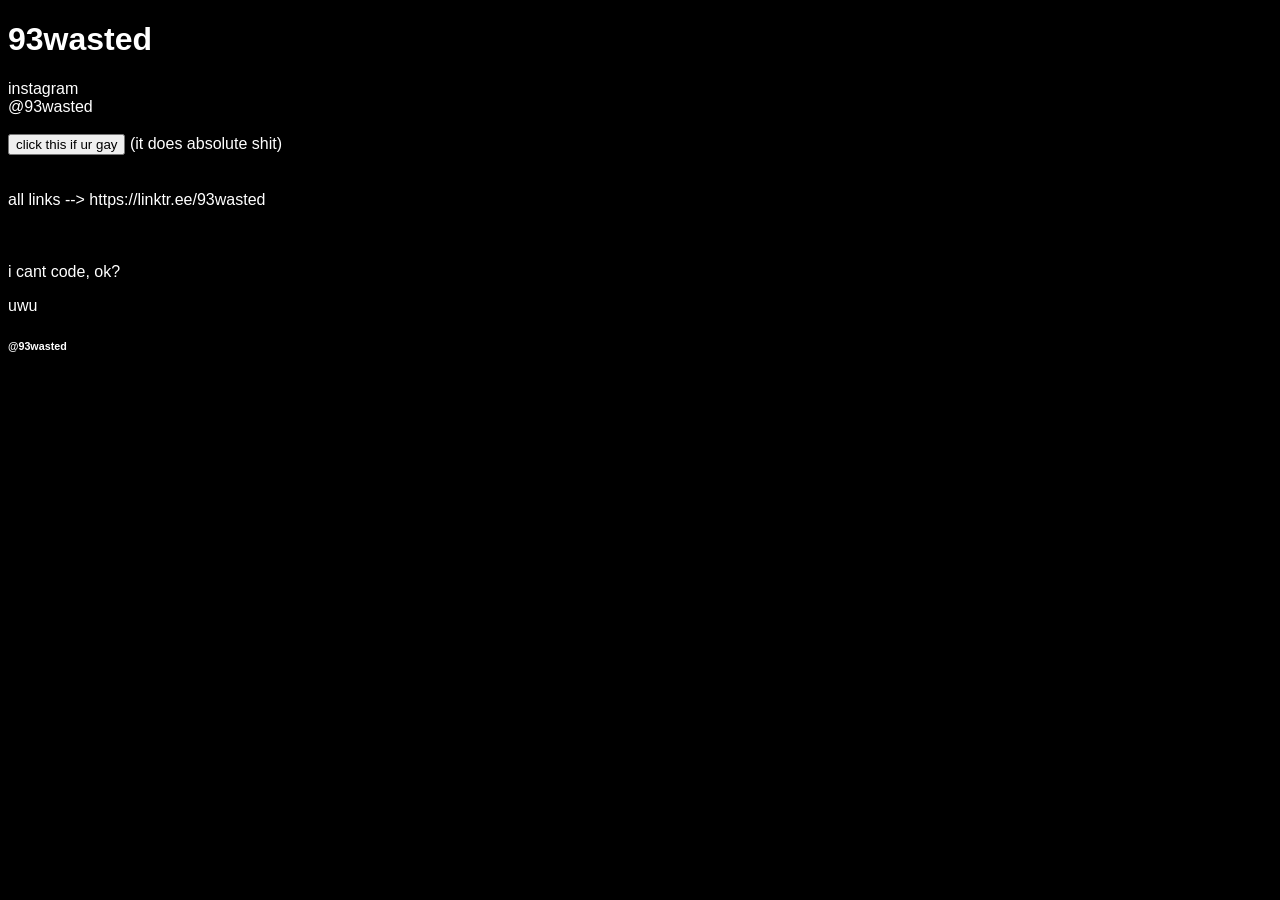
==== index.html @ 94c23fdf "Add files via upload" ====
<!DOCTYPE html>
<html>
    <head>
            <title>93wasted</title>
    </head>
    <body>
        <h1> <strong>93wasted</strong></h1>
        instagram <br/> @93wasted
        <br/>
        <br/>

        <button>click this if ur gay</button>      (it does absolute shit)

        <br/>
        <br/>
        <br/>

        all links --> https://linktr.ee/93wasted

        <br/>
        <br/>
        <br/>

        <style>
            body {
                font-family: Arial, Helvetica, sans-serif;
                color : white;
                background: rgb(0, 0, 0)
            }
            h1 {
                color: rgb(255, 255, 255)
            }
            h3 {
                color: rgb(0, 0, 0);
                opacity: 0.5;
            }
        </style>


 



        <br/>i cant code, ok?

        

        <p>uwu</p>

        <h6>@93wasted</h6>
    </body>
</html
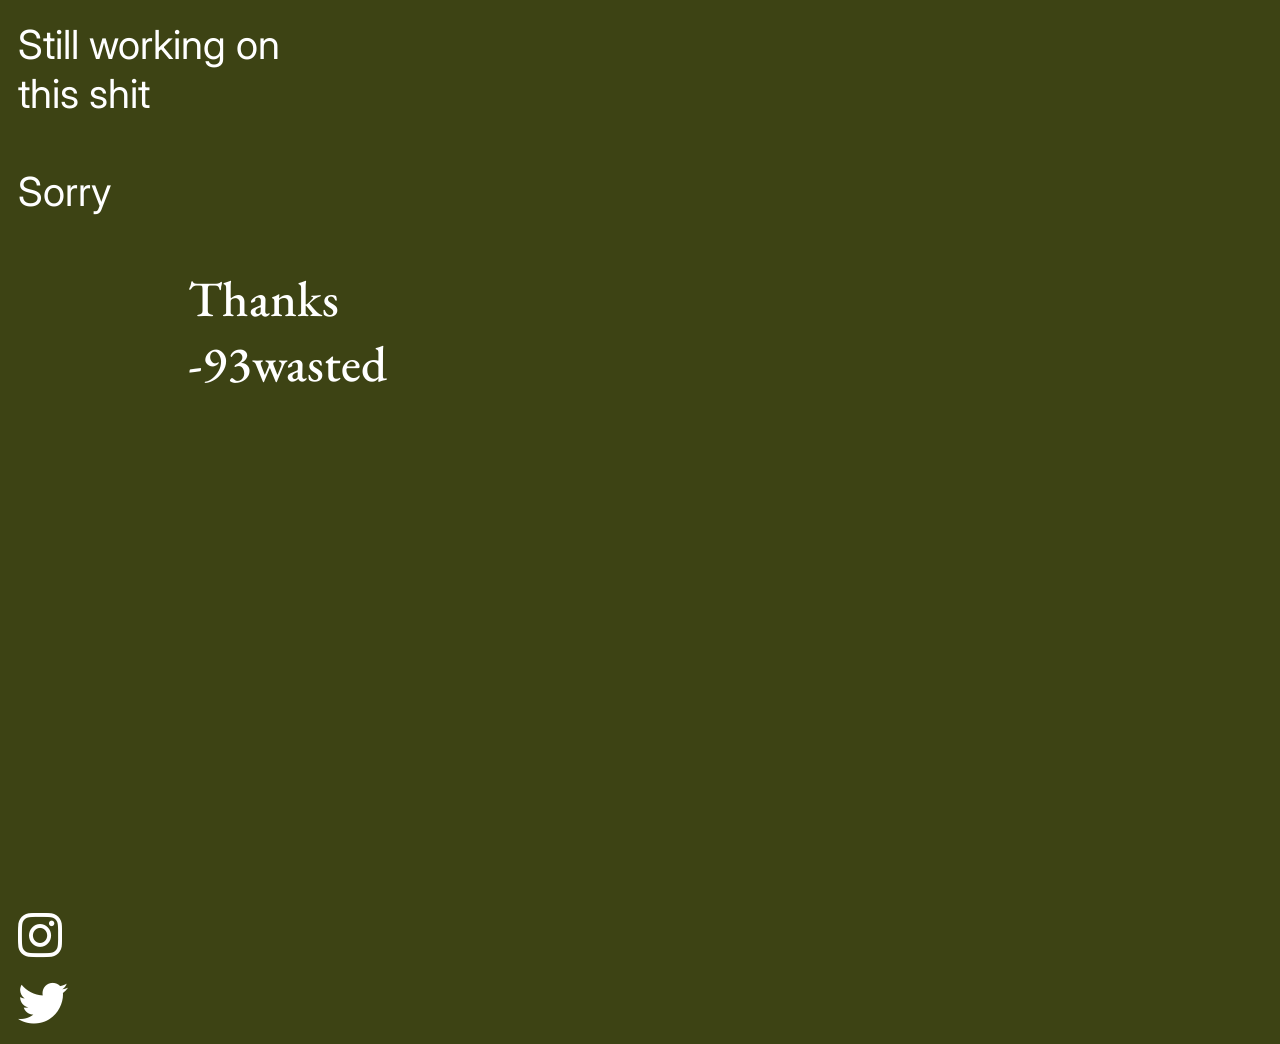
==== commit 8c75dca9: "index.html" ====
--- a/index.html
+++ b/index.html
@@ -1,52 +1,81 @@
 <!DOCTYPE html>
 <html>
     <head>
-            <title>93wasted</title>
-    </head>
-    <body>
-        <h1> <strong>93wasted</strong></h1>
-        instagram <br/> @93wasted
-        <br/>
-        <br/>
-
-        <button>click this if ur gay</button>      (it does absolute shit)
-
-        <br/>
-        <br/>
-        <br/>
-
-        all links --> https://linktr.ee/93wasted
-
-        <br/>
-        <br/>
-        <br/>
+        <title>93wasted</title>
+        <link rel="icon" type="image/png" href="/assets/smol yume png.png">
+        <link rel="preconnect" href="https://fonts.googleapis.com">
+        <link rel="preconnect" href="https://fonts.gstatic.com" crossorigin>
+        <link href="https://fonts.googleapis.com/css2?family=Inter:wght@200;500&display=swap" rel="stylesheet">
+        <link rel="preconnect" href="https://fonts.googleapis.com">
+        <link rel="preconnect" href="https://fonts.gstatic.com" crossorigin>
+        <link href="https://fonts.googleapis.com/css2?family=EB+Garamond:ital@1&family=Inter:wght@200;500&display=swap" rel="stylesheet">
+        <link rel="stylesheet" href="https://cdnjs.cloudflare.com/ajax/libs/font-awesome/6.2.0/css/all.min.css">
 
         <style>
             body {
-                font-family: Arial, Helvetica, sans-serif;
-                color : white;
-                background: rgb(0, 0, 0)
+                background: rgb(61, 67, 20);
             }
-            h1 {
-                color: rgb(255, 255, 255)
-            }
-            h3 {
-                color: rgb(0, 0, 0);
-                opacity: 0.5;
-            }
+
+            .text1 {
+                font-family: Inter;
+                color: white;
+                font-size: 40px;
+                font-weight: 400;
+                font-stretch: 150%;
+                margin-left: 10px;
+                margin-top: -20px;
+             }
+             
+             .text2 {
+                font-family: "EB Garamond";
+                font-weight: 500;
+                font-size: 50px;
+                color: white;
+                margin-left: 180px;
+             }
+
+             .text3{
+                font-family: Inter;
+                color: rgba(255, 255, 255, 0.1);
+                font-size: 30px;
+                font-weight: 400;
+                margin-left: 1600px;
+                co
+             }
+
+             a {
+            text-decoration: none;
+            color: #ffffff;
+            margin: 10px;
+            font-size: 50px;
+            display: block;
+        }
+
         </style>
+    </head>
+    <body>
+        <div class="text1">
+            <p>Still working on <br/>
+                this shit <br/> <br/>
+                Sorry</p>
+        </div>
 
+        <div class="text2">
+            <p>Thanks<br/>
+            -93wasted</p>
+        </div>
 
- 
-
-
-
-        <br/>i cant code, ok?
-
-        
-
-        <p>uwu</p>
-
-        <h6>@93wasted</h6>
+        <div class="text3">
+            <p>☺ Thank you ☺</br>
+            ☺ Thank you ☺</br>
+            ☺ Thank you ☺</p>
+        </div>
+        <a href="https://www.instagram.com/93wasted" target="_blank">
+            <i class="fab fa-instagram"></i>
+        </a>
+    
+        <a href="https://twitter.com/93wstd" target="_blank">
+            <i class="fab fa-twitter"></i>
+        </a>
     </body>
-</html+</html>
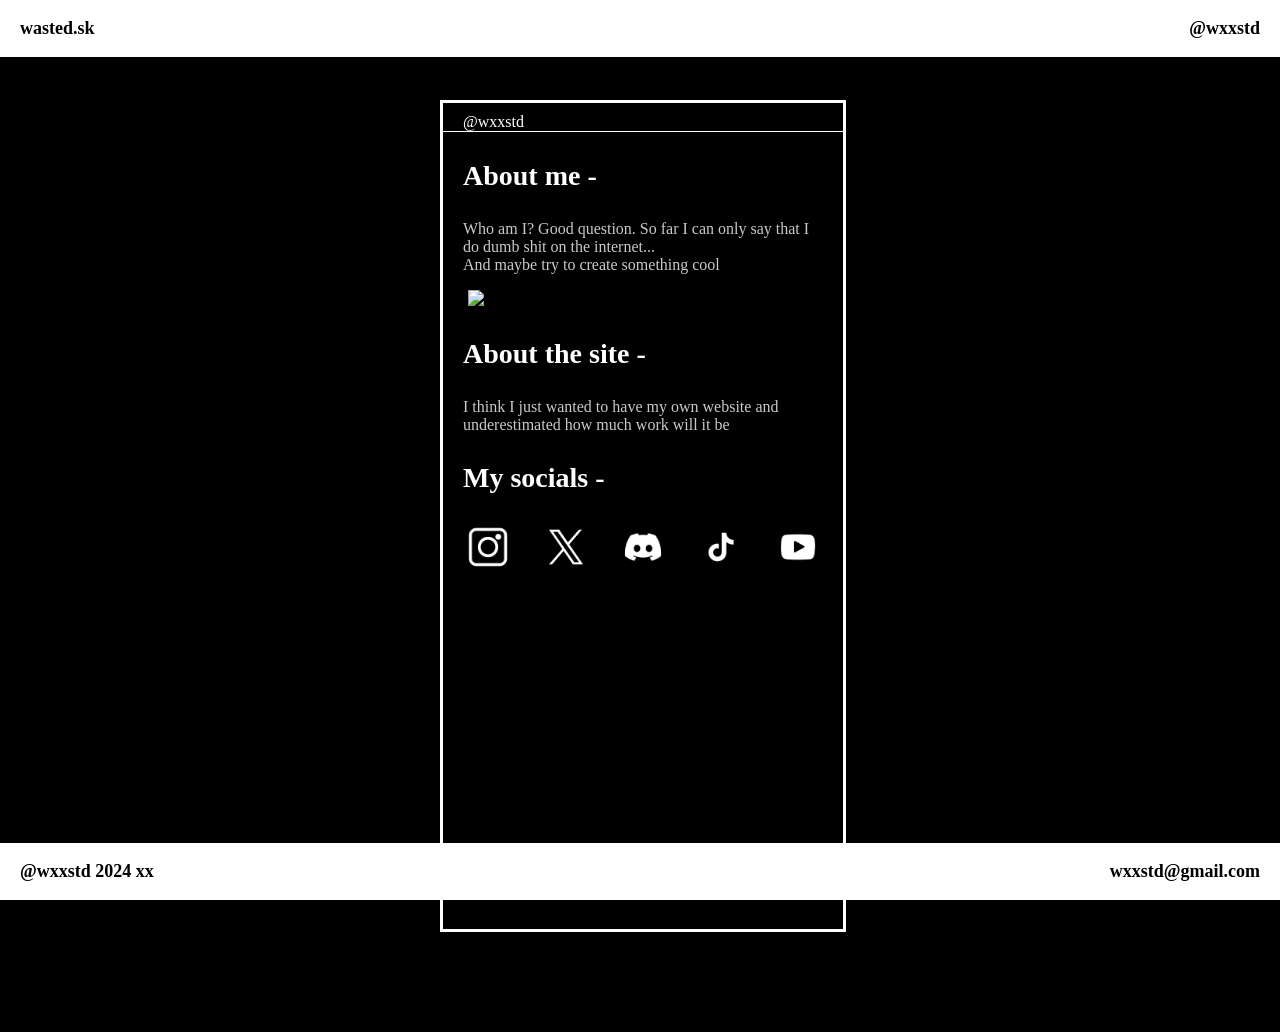
==== commit 23bc36f6: "Add files via upload wasted.sk v2" ====
--- a/index.html
+++ b/index.html
@@ -1,81 +1,76 @@
 <!DOCTYPE html>
 <html>
     <head>
-        <title>93wasted</title>
-        <link rel="icon" type="image/png" href="/assets/smol yume png.png">
-        <link rel="preconnect" href="https://fonts.googleapis.com">
-        <link rel="preconnect" href="https://fonts.gstatic.com" crossorigin>
-        <link href="https://fonts.googleapis.com/css2?family=Inter:wght@200;500&display=swap" rel="stylesheet">
-        <link rel="preconnect" href="https://fonts.googleapis.com">
-        <link rel="preconnect" href="https://fonts.gstatic.com" crossorigin>
-        <link href="https://fonts.googleapis.com/css2?family=EB+Garamond:ital@1&family=Inter:wght@200;500&display=swap" rel="stylesheet">
-        <link rel="stylesheet" href="https://cdnjs.cloudflare.com/ajax/libs/font-awesome/6.2.0/css/all.min.css">
+        <meta charset="UTF-8">
+        <meta name="viewport" content="width=device-width, initial-scale=1.0">
 
-        <style>
-            body {
-                background: rgb(61, 67, 20);
-            }
-
-            .text1 {
-                font-family: Inter;
-                color: white;
-                font-size: 40px;
-                font-weight: 400;
-                font-stretch: 150%;
-                margin-left: 10px;
-                margin-top: -20px;
-             }
-             
-             .text2 {
-                font-family: "EB Garamond";
-                font-weight: 500;
-                font-size: 50px;
-                color: white;
-                margin-left: 180px;
-             }
-
-             .text3{
-                font-family: Inter;
-                color: rgba(255, 255, 255, 0.1);
-                font-size: 30px;
-                font-weight: 400;
-                margin-left: 1600px;
-                co
-             }
-
-             a {
-            text-decoration: none;
-            color: #ffffff;
-            margin: 10px;
-            font-size: 50px;
-            display: block;
-        }
-
-        </style>
+        <title>wxxstd</title>
+        <link rel="icon" type="image/x-icon" href="assets/watermark.png">
+        <link rel="stylesheet" href="styles/style.css">
     </head>
     <body>
-        <div class="text1">
-            <p>Still working on <br/>
-                this shit <br/> <br/>
-                Sorry</p>
+        <div class="Header">
+            <p class="wastedheadertext">wasted.sk</p>
+            <p class="nickheadertext">@wxxstd</p>
         </div>
 
-        <div class="text2">
-            <p>Thanks<br/>
-            -93wasted</p>
+        <div class="container">
+            <div class="window">
+                <div class="windowheader">
+                    <p class="windowheadertext">@wxxstd</p>
+                </div>
+
+                <div class="paragraphdiv">
+                    <p class="bold">
+                        About me -
+                    </p>
+                    <p class="text">
+                        Who am I? Good question. So far I can only say that I do dumb shit on the internet... <br> And maybe try to create something cool
+                    </p>
+
+                    <div class="yumediv">
+                        <img class="yumegif" src="assets/gif render 2.gif">
+                    </div>
+
+                    <p class="bold">About the site -</p>
+                    <p class="text">
+                        I think I just wanted to have my own website and underestimated how much work will it be
+                    </p>
+                </div>
+
+                <div class="socialdiv">
+                    <p class="bold">My socials -</p>
+                    <div class="flexsocial">
+                        <a href="https://www.instagram.com/wxxstd/" target="_blank">
+                            <img class="ig" src="assets/004-instagram copy.png">
+                        </a>
+                        
+                        <a href="https://x.com/wxxstd" target="_blank">
+                            <img class="x" src="assets/005-twitter copy.png">
+                        </a>
+                        <a href="https://discord.gg/JwqCekUhXR" target="_blank">
+                            <img class="disc" src="assets/003-discord copy.png">
+                        </a>
+                        <a href="https://www.tiktok.com/@w11std" target="_blank">
+                            <img class="tiktok" src="assets/001-tiktok copy.png">
+                        </a>
+                        <a href="https://www.youtube.com/@de4d11" target="_blank">
+                            <img class="yt" src="assets/001-video copy.png">
+                        </a>
+                    </div>
+                    
+                </div>
+                
+            </div>
         </div>
 
-        <div class="text3">
-            <p>☺ Thank you ☺</br>
-            ☺ Thank you ☺</br>
-            ☺ Thank you ☺</p>
+        <div class="bottomer">
+            <p class="bottomertext">
+                @wxxstd 2024 xx
+            </p>
+            <p class="emailbottom">
+                wxxstd@gmail.com
+            </p>
         </div>
-        <a href="https://www.instagram.com/93wasted" target="_blank">
-            <i class="fab fa-instagram"></i>
-        </a>
-    
-        <a href="https://twitter.com/93wstd" target="_blank">
-            <i class="fab fa-twitter"></i>
-        </a>
     </body>
-</html>
+</html>
--- a/styles/style.css
+++ b/styles/style.css
@@ -0,0 +1,158 @@
+body{
+    background-color: black;
+    margin-top: 100px;
+    margin-bottom: 100px;
+}
+
+.Header{
+    background-color: white;
+    display: flex;
+    flex-direction: row;
+    justify-content: space-between;
+
+    position: fixed;
+    right: 0px;
+    left: 0px;
+    top: 0px;
+}
+
+.wastedheadertext{
+    margin-left: 20px;
+    font-weight: bold;
+    font-size: 18px;
+}
+
+.nickheadertext{
+    margin-right: 20px;
+    font-weight: bold;
+    font-size: 18px;
+}
+
+.container{
+    width: 400px;
+    margin: 0 auto;
+}
+
+.window{
+    height: 826px;
+    width: 400px;
+    border-style: solid;
+    border-color: white;
+}
+
+.windowheader{
+    border-bottom: solid;
+    border-width: 1px;
+    border-color: white;
+}
+
+.windowheadertext{
+    margin: 0px;
+    padding: 0px;
+    margin-left: 20px;
+    margin-top: 10px;
+    color: white;
+
+}
+
+.yumediv{
+    width: 350px;
+    margin-left: auto;
+    margin-right: auto;
+    padding-bottom: -50px;
+}
+
+.yumegif{
+    width: 350px;
+}
+
+.infodiv{
+    color: white;
+    margin-top: 50px;
+}
+
+.textheader{
+    font-weight: bold;
+    font-size: l00px;
+}
+
+.outline{
+    width: 400px;
+    border-style: solid;
+}
+
+.paragraphdiv{
+    color: white;
+    padding-left: 20px;
+    padding-right: 20px;
+}
+
+.bold{
+    font-weight: bold;
+    font-size: 28px;
+}
+
+.socialdiv{
+    color: white;
+    padding-left: 20px;
+    padding-right: 20px;
+}
+
+.ig{
+    height: 50px;
+}
+
+.x{
+    height: 50px;
+}
+
+.disc{
+    height: 50px;
+}
+
+.tiktok{
+    height: 50px;
+}
+
+.yt{
+    height: 50px;
+}
+
+.flexsocial{
+    margin: 0px;
+    padding: 0px;
+    display: flex;
+    justify-content: space-between
+}
+
+.bottomer{
+
+    background-color: white;
+    display: flex;
+    flex-direction: row;
+    justify-content: space-between;
+
+    position: fixed;
+    right: 0px;
+    left: 0px;
+    bottom: 0px;
+}
+
+.text{
+    color: rgb(201, 201, 201);
+}
+
+.bottomertext{
+    margin-left: 20px;
+    font-weight: bold;
+    font-size: 18px;
+}
+
+.emailbottom{
+    margin-right: 20px;
+    font-weight: bold;
+    font-size: 18px;
+    color: black;
+}
+
+@media
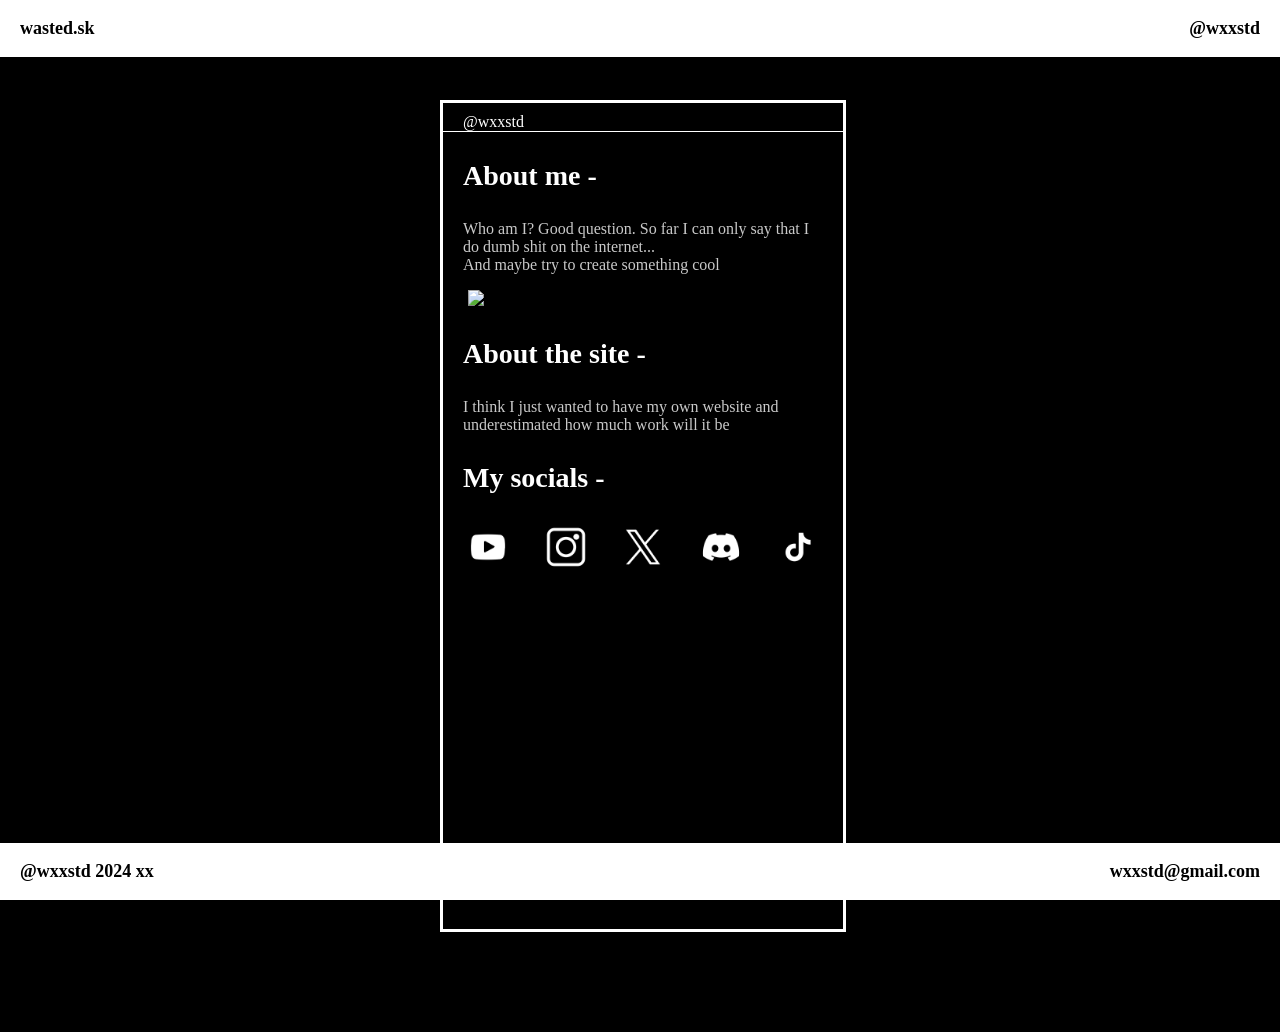
==== commit e88fedbf: "index.html lil update" ====
--- a/index.html
+++ b/index.html
@@ -41,10 +41,12 @@
                 <div class="socialdiv">
                     <p class="bold">My socials -</p>
                     <div class="flexsocial">
+                        <a href="https://www.youtube.com/@wxxstd" target="_blank">
+                            <img class="yt" src="assets/001-video copy.png">
+                        </a>
                         <a href="https://www.instagram.com/wxxstd/" target="_blank">
                             <img class="ig" src="assets/004-instagram copy.png">
                         </a>
-                        
                         <a href="https://x.com/wxxstd" target="_blank">
                             <img class="x" src="assets/005-twitter copy.png">
                         </a>
@@ -53,9 +55,6 @@
                         </a>
                         <a href="https://www.tiktok.com/@w11std" target="_blank">
                             <img class="tiktok" src="assets/001-tiktok copy.png">
-                        </a>
-                        <a href="https://www.youtube.com/@de4d11" target="_blank">
-                            <img class="yt" src="assets/001-video copy.png">
                         </a>
                     </div>
                     
@@ -73,4 +72,4 @@
             </p>
         </div>
     </body>
-</html>+</html>
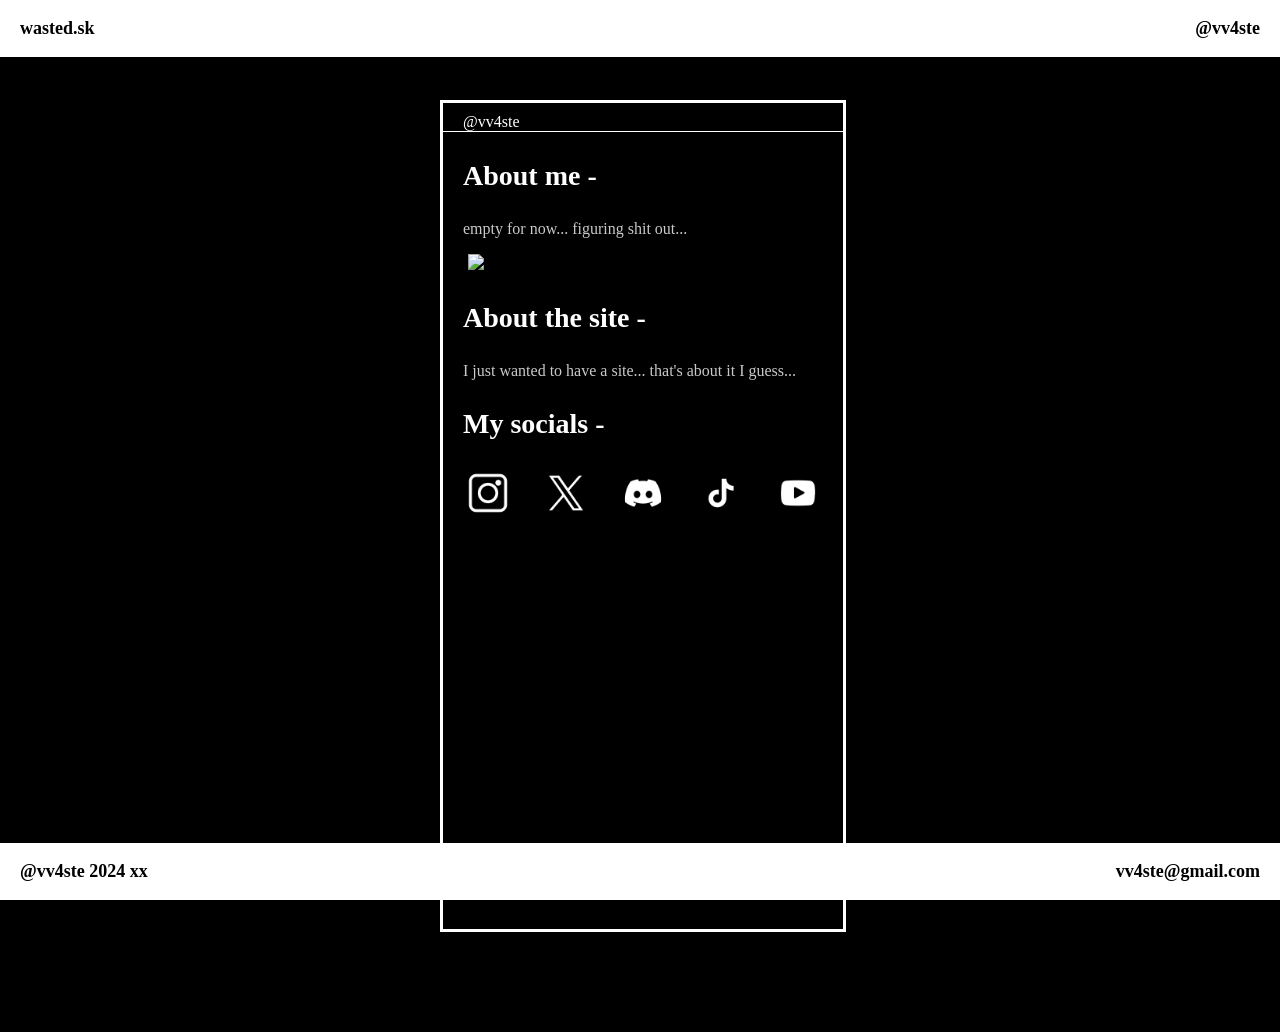
==== commit 0cefc751: "Update index.html" ====
--- a/index.html
+++ b/index.html
@@ -11,13 +11,13 @@
     <body>
         <div class="Header">
             <p class="wastedheadertext">wasted.sk</p>
-            <p class="nickheadertext">@wxxstd</p>
+            <p class="nickheadertext">@vv4ste</p>
         </div>
 
         <div class="container">
             <div class="window">
                 <div class="windowheader">
-                    <p class="windowheadertext">@wxxstd</p>
+                    <p class="windowheadertext">@vv4ste</p>
                 </div>
 
                 <div class="paragraphdiv">
@@ -25,7 +25,7 @@
                         About me -
                     </p>
                     <p class="text">
-                        Who am I? Good question. So far I can only say that I do dumb shit on the internet... <br> And maybe try to create something cool
+                        empty for now... figuring shit out...
                     </p>
 
                     <div class="yumediv">
@@ -34,20 +34,18 @@
 
                     <p class="bold">About the site -</p>
                     <p class="text">
-                        I think I just wanted to have my own website and underestimated how much work will it be
+                        I just wanted to have a site... that's about it I guess...
                     </p>
                 </div>
 
                 <div class="socialdiv">
                     <p class="bold">My socials -</p>
                     <div class="flexsocial">
-                        <a href="https://www.youtube.com/@wxxstd" target="_blank">
-                            <img class="yt" src="assets/001-video copy.png">
-                        </a>
-                        <a href="https://www.instagram.com/wxxstd/" target="_blank">
+                        <a href="https://www.instagram.com/vv4ste/" target="_blank">
                             <img class="ig" src="assets/004-instagram copy.png">
                         </a>
-                        <a href="https://x.com/wxxstd" target="_blank">
+                        
+                        <a href="https://x.com/vv4ste" target="_blank">
                             <img class="x" src="assets/005-twitter copy.png">
                         </a>
                         <a href="https://discord.gg/JwqCekUhXR" target="_blank">
@@ -55,6 +53,9 @@
                         </a>
                         <a href="https://www.tiktok.com/@w11std" target="_blank">
                             <img class="tiktok" src="assets/001-tiktok copy.png">
+                        </a>
+                        <a href="https://www.youtube.com/@de4d11" target="_blank">
+                            <img class="yt" src="assets/001-video copy.png">
                         </a>
                     </div>
                     
@@ -65,10 +66,10 @@
 
         <div class="bottomer">
             <p class="bottomertext">
-                @wxxstd 2024 xx
+                @vv4ste 2024 xx
             </p>
             <p class="emailbottom">
-                wxxstd@gmail.com
+                vv4ste@gmail.com
             </p>
         </div>
     </body>
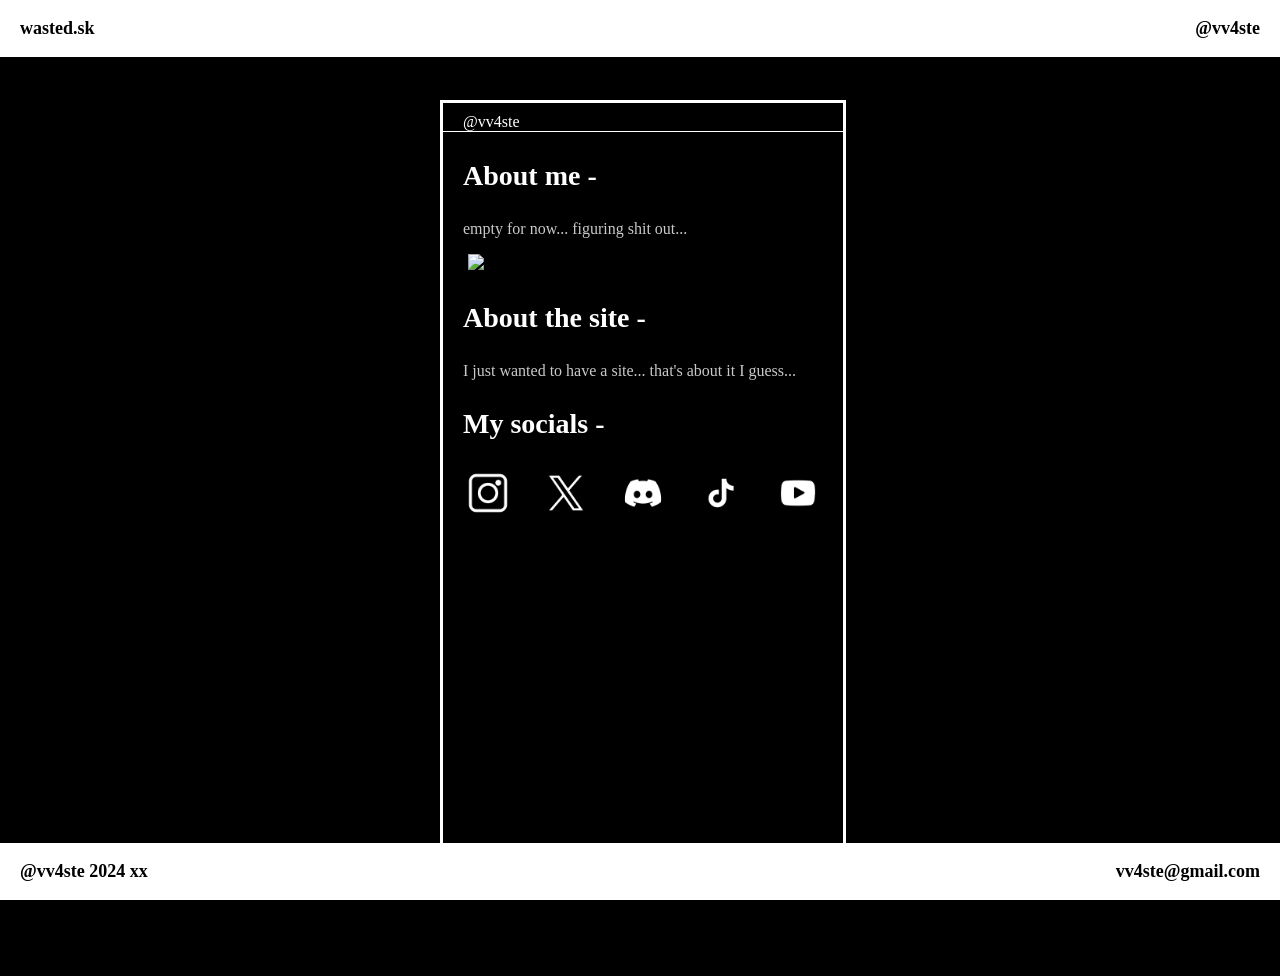
==== commit 0fb3ceff: "Update index.html" ====
--- a/index.html
+++ b/index.html
@@ -4,7 +4,7 @@
         <meta charset="UTF-8">
         <meta name="viewport" content="width=device-width, initial-scale=1.0">
 
-        <title>wxxstd</title>
+        <title>vv4ste</title>
         <link rel="icon" type="image/x-icon" href="assets/watermark.png">
         <link rel="stylesheet" href="styles/style.css">
     </head>
@@ -54,7 +54,7 @@
                         <a href="https://www.tiktok.com/@w11std" target="_blank">
                             <img class="tiktok" src="assets/001-tiktok copy.png">
                         </a>
-                        <a href="https://www.youtube.com/@de4d11" target="_blank">
+                        <a href="https://www.youtube.com/@vv4ste" target="_blank">
                             <img class="yt" src="assets/001-video copy.png">
                         </a>
                     </div>
--- a/styles/style.css
+++ b/styles/style.css
@@ -34,7 +34,7 @@
 }
 
 .window{
-    height: 826px;
+    height: 770px;
     width: 400px;
     border-style: solid;
     border-color: white;
@@ -155,4 +155,4 @@
     color: black;
 }
 
-@media+@media
